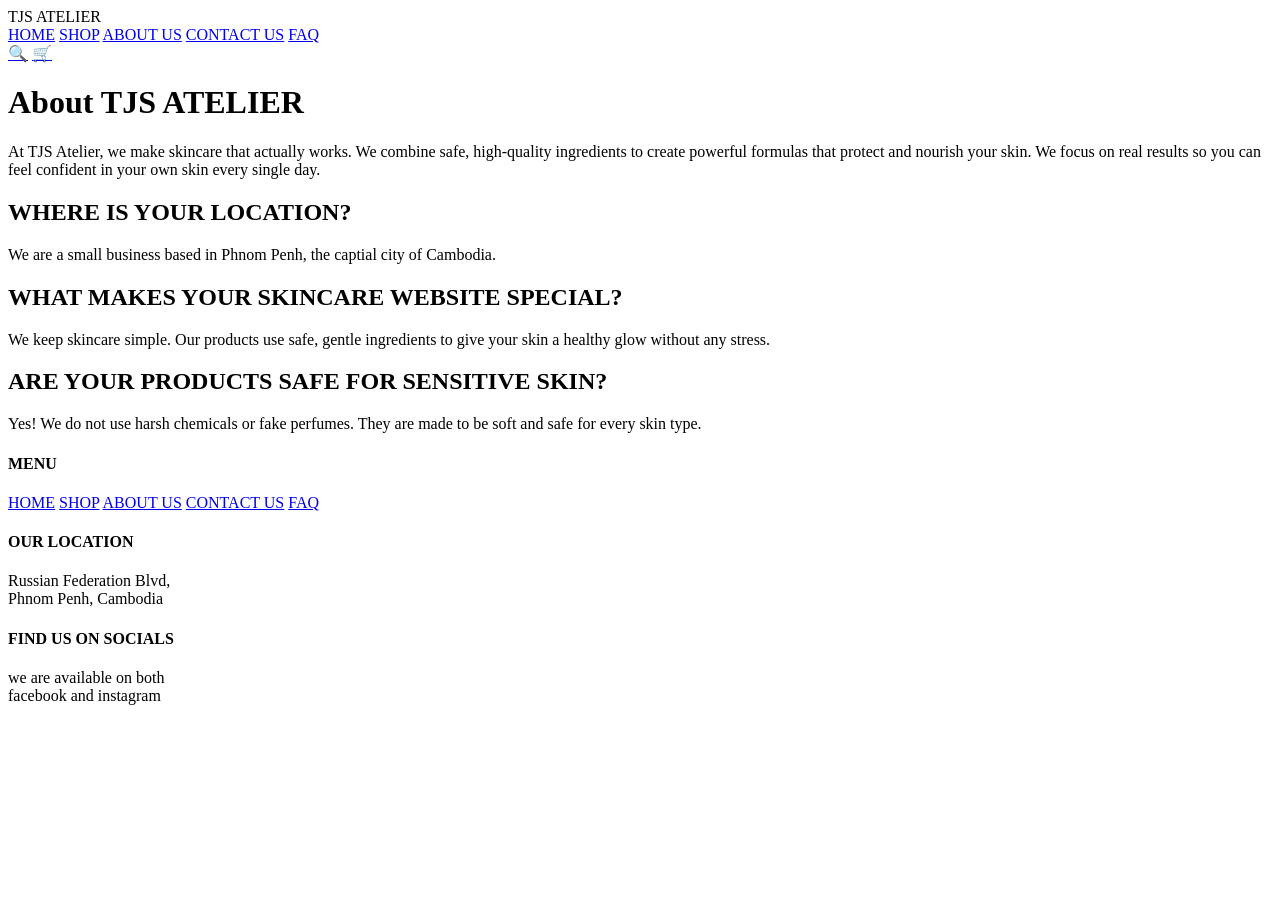
==== about.html @ a921d840 "Add files via upload" ====
<!DOCTYPE html>
<html lang="en">
<head>
    <meta charset="UTF-8">
    <meta name="viewport" content="width=device-width, initial-scale=1.0">
    <title>TJS Atelier - About Us</title>
    <link rel="stylesheet" href="style.css">
</head>
<body>
    <header class="navbar">
        <div class="logo">TJS ATELIER</div>
        <input type="checkbox" id="menu-btn" class="menu-check"style="display: none;">
  
    <label for="menu-btn" class="hamburger">
        <span class="line"></span>
        <span class="line"></span>
        <span class="line"></span>
    </label>
        <nav class="nav-links">
            <a href="home.html">HOME</a>
            <a href="shop.html">SHOP</a>
            <a href="about.html" class="active">ABOUT US</a>
            <a href="contact.html">CONTACT US</a>
            <a href="faq.html">FAQ</a>
        </nav>
        <div class="nav-icons">
            <a href="shop.html" class="icon-link"><span class="icon">🔍</span></a>
            <a href="shop.html" class="icon-link"><span class="icon">🛒</span></a>
        </div>
    </header>
    <main class="about-container">
        <h1 class="about-main-title">About TJS ATELIER</h1>
        <div class="about-section first-section">
            <p>At TJS Atelier, we make skincare that actually works. We combine safe, high-quality ingredients to create powerful formulas that protect and nourish your skin. We focus on real results so you can feel confident in your own skin every single day.</p>
        </div>
        <div class="about-section">
            <h2>WHERE IS YOUR LOCATION?</h2>
            <p>We are a small business based in Phnom Penh, the captial city of Cambodia.</p>
        </div>
        <div class="about-section">
            <h2>WHAT MAKES YOUR SKINCARE WEBSITE SPECIAL?</h2>
            <p>We keep skincare simple. Our products use safe, gentle ingredients to give your skin a healthy glow without any stress.</p>
        </div>
        <div class="about-section">
            <h2>ARE YOUR PRODUCTS SAFE FOR SENSITIVE SKIN?</h2>
            <p>Yes! We do not use harsh chemicals or fake perfumes. They are made to be soft and safe for every skin type.</p>
        </div>

    </main>
    <footer class="footer">
        <div class="footer-container">
            <div class="footer-column">
                <h4>MENU</h4>
                <div class="footer-links">
                    <a href="home.html">HOME</a>
                    <a href="shop.html">SHOP</a>
                    <a href="about.html">ABOUT US</a>
                    <a href="contact.html">CONTACT US</a>
                    <a href="faq.html">FAQ</a>
                </div>
            </div>
            <div class="footer-column">
                <h4>OUR LOCATION</h4>
                <p>Russian Federation Blvd, <br> Phnom Penh, Cambodia</p>
            </div>
            <div class="footer-column">
                <h4>FIND US ON SOCIALS</h4>
                <p>we are available on both <br>facebook and instagram</p>
            </div>

        </div>
    </footer>

</body>
</html>
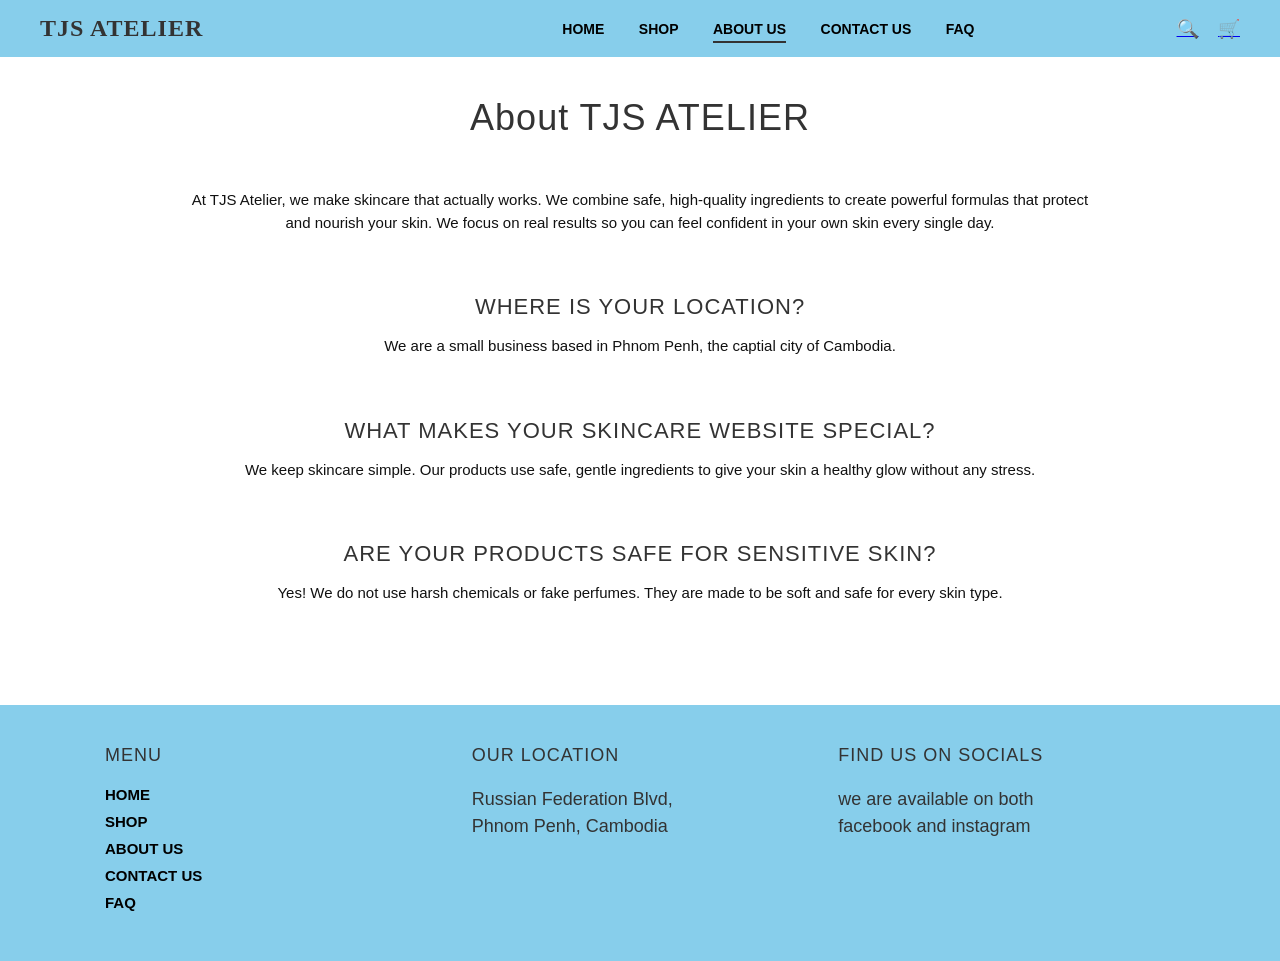
==== commit 79991e5e: "Add files via upload" ====
--- a/about.html
+++ b/about.html
@@ -4,7 +4,7 @@
     <meta charset="UTF-8">
     <meta name="viewport" content="width=device-width, initial-scale=1.0">
     <title>TJS Atelier - About Us</title>
-    <link rel="stylesheet" href="style.css">
+    <link rel="stylesheet" href="style.CSS">
 </head>
 <body>
     <header class="navbar">
@@ -17,7 +17,7 @@
         <span class="line"></span>
     </label>
         <nav class="nav-links">
-            <a href="home.html">HOME</a>
+            <a href="index.html">HOME</a>
             <a href="shop.html">SHOP</a>
             <a href="about.html" class="active">ABOUT US</a>
             <a href="contact.html">CONTACT US</a>
@@ -52,7 +52,7 @@
             <div class="footer-column">
                 <h4>MENU</h4>
                 <div class="footer-links">
-                    <a href="home.html">HOME</a>
+                    <a href="index.html">HOME</a>
                     <a href="shop.html">SHOP</a>
                     <a href="about.html">ABOUT US</a>
                     <a href="contact.html">CONTACT US</a>
--- a/style.CSS
+++ b/style.CSS
@@ -0,0 +1,946 @@
+
+* {
+    margin: 0;
+    padding: 0;
+    box-sizing: border-box;
+    font-family: 'Arial', sans-serif;
+}
+body {
+    background-color: #ffffff;
+    color: #333333;
+}
+
+.carousel-container {
+    width: 100%;
+    margin: 0 auto;
+    justify-content: center;
+    align-items: center;
+    padding: 20px;
+}
+
+.carousel-slides {
+    display: flex;
+    gap: 15px;
+    overflow-x: auto;
+    scroll-behavior: smooth;
+    padding: 10px 400px;
+    white-space: nowrap;
+    scrollbar-width: none;
+    -ms-overflow-style: none; 
+}
+
+.carousel-slides img.active {
+    transform: scale(2); 
+    opacity: 1;
+}
+
+.carousel-slides::-webkit-scrollbar {
+    display: none !important;
+    height: 0px !important;
+}
+
+.carousel-slides img {
+    flex-shrink: 0;
+    height: auto;
+    border-radius: 8px;
+    pointer-events: none; 
+    
+}
+
+.carousel-controls {
+    text-align: center;
+    margin-top: 10px;
+}
+
+.arrow-btn {
+    background: none;
+    border: none;
+    font-size: 20px;
+    cursor: pointer;
+    padding: 5px 10px;
+}
+
+
+.navbar {
+    display: flex;
+    justify-content: space-between;
+    align-items: center;
+    padding: 25px 5%;
+    background-color: #aae0ec; 
+}
+.logo {
+    font-size: 22px;
+    font-weight: bold;
+    font-family: 'Georgia', serif;
+}
+.nav-links a {
+    text-decoration: none;
+    color: #333;
+    margin: 0 15px;
+    font-size: 14px;
+    font-weight: 600;
+}
+.nav-links a.active {
+    border-bottom: 2px solid #333;
+    padding-bottom: 4px;
+}
+
+.nav-icons .icon {
+    margin-left: 15px;
+    cursor: pointer;
+    font-size: 18px;
+}
+.hero-images img {
+    max-width: 100000px;
+}
+.promo-bar {
+    background-color: #f7d6dc;
+    display: flex;
+    justify-content: space-between;
+    align-items: center;
+    padding: 12px 5%;
+    font-size: 15px;
+    flex-wrap: wrap; 
+    gap: 15px; 
+}
+
+.promo-link {
+  display: flex;
+  align-items: center;
+  text-decoration: none;
+  gap: 8px; 
+}
+
+.btn-icon {
+  width: 24px; 
+  height: auto;
+}
+@media (max-width: 768px) {
+  .promo-bar {
+    flex-direction: column; 
+    text-align: center; 
+    gap: 10px; 
+  }
+
+  .promo-link {
+    justify-content: center; 
+  }
+}
+
+.btn-icon {
+    width: 18px;
+    height: 18px;
+    object-fit: contain;
+    mix-blend-mode: multiply; 
+    position:relative;
+    top:15px;
+}
+.coupon-text {
+    border-bottom: 1px solid #333;
+    padding-bottom: 2px;
+}
+.order-btn {
+    background-color: #576574;
+    color: white;
+    border: none;
+    padding: 8px 20px;
+    border-radius: 15px;
+    cursor: pointer;
+}
+.category-meta {
+    display: flex;
+    flex-direction: column;
+    justify-content: center; 
+    align-items: center;     
+    flex-grow: 5;            
+    padding-bottom: 20px;    
+}
+.middle-banner {
+    display: flex;
+    flex-direction: row;
+    flex-wrap: wrap;   
+    gap: 20px;
+}
+.mid-banner-text,
+.mid-banner-img {
+    flex: 1;
+    min-width: 280px; 
+}
+
+.mid-banner-img img {
+    width: 100%;
+    height: auto;
+    display: block;
+}
+
+
+@media (max-width: 768px) {
+    .middle-banner {
+        flex-direction: column; 
+    }
+}
+
+.category-item-card h3 {
+    font-size: 18px;
+    font-weight: bold;
+    color: #000000;
+    text-align: center;
+    line-height: 1.4;
+    margin: 0;
+    font-family: 'Arial', sans-serif;
+}
+.category-section-container {
+    width: 90%;
+    max-width: 1100px;
+    margin: 50px auto;
+}
+
+.section-title {
+    font-size: 28px;
+    text-decoration: underline;
+    margin-bottom: 40px;
+    font-family: 'Georgia', serif;
+}
+.category-grid-matrix {
+    display: grid;
+    grid-template-columns: repeat(4, 1fr);
+    gap: 20px;
+}
+.category-item-card {
+    background-color: #f4f4f4;
+    border-radius: 35px;
+    padding: 24px;
+    width: 100%;
+    max-width: 314px;
+    height: 350px;
+    display: flex;
+    flex-direction: column;
+    box-sizing: border-box;
+    margin: 0 auto;
+}
+.category-visual-wrapper {
+   
+    border-radius: 25px;
+    width: 100%;
+    height: 230px;
+    display: flex;
+    align-items: center;
+    justify-content: center;
+    margin-bottom: 20px;
+}
+.category-visual-wrapper img {
+    max-width: 100%;
+    max-height: 100%;
+    border-radius: 20px;
+    object-fit: contain;
+}
+.category-meta {
+    display: flex;
+    flex-direction: column;
+    justify-content: flex-start;
+    flex-grow: 1;
+}
+.category-item-card h3 {
+    font-size: 18px;
+    font-weight: bold;
+    color: #000000;
+    margin-top: 5px;
+}
+.middle-banner {
+    background-color: #fcd5dc;
+    margin: 40px auto;
+    width: 90%;
+    max-width: 1100px;
+    border-radius: 20px;
+    padding: 40px;
+    display: flex;
+    justify-content: space-between;
+    align-items: center;
+    position: relative;
+}
+.mid-banner-text {
+    max-width: 40%;
+}
+.mid-banner-text h2 {
+    font-size: 28px;
+    margin-bottom: 15px;
+}
+.mid-banner-text .highlight {
+    color: #d63031;
+}
+.mid-banner-text p {
+    font-size: 30px;
+    color: #666;
+    margin-bottom: 20px;
+    line-height: 1.4;
+}
+.see-more-btn {
+    background-color: #000000;
+    color: #fff;
+    border: none;
+    padding: 8px 20px;
+    border-radius: 10px;
+    font-size: 12px;
+    cursor: pointer;
+}
+.mid-banner-img img {
+    max-width: 280px;
+    object-fit: contain;
+    mix-blend-mode: multiply; 
+}
+
+.stats-box {
+    display: flex;
+    flex-direction: column;
+    gap: 20px;
+}
+.stat-item {
+    text-align: right;
+}
+.stat-num {
+    display: block;
+    font-size: 32px;
+    font-weight: bold;
+    color: #d63031;
+}
+.stat-lbl {
+    font-size: 12px;
+    color: #444;
+}
+.stars {
+    display: block;
+    font-size: 12px;
+    margin-top: 2px;
+}
+.best-sellers-header {
+    display: flex;
+    align-items: center;
+    padding: 20px 5%;
+}
+.line-left {
+    flex-grow: 0.1;
+    border: none;
+    border-top: 1px solid #333;
+    margin-right: 15px;
+}
+.best-sellers-header h2 {
+    font-family: 'Georgia', serif;
+    font-size: 22px;
+}
+.view-all-btn {
+    margin-left: auto;
+    background: transparent;
+    border: 1px solid #333;
+    padding: 5px 15px;
+    border-radius: 20px;
+    cursor: pointer;
+    font-size: 12px;
+}
+.best-sellers-section-container {
+    width: 90%;
+    max-width: 1100px; 
+    margin: 40px auto; 
+    background-color: #ffffff;
+}
+.best-sellers-title-row {
+    display: flex;
+    justify-content: space-between;
+    align-items: center;
+    border-bottom: 2px solid #333333;
+    padding-bottom: 8px;
+    margin-bottom: 30px;
+}
+
+.best-sellers-title-row h2 {
+    font-family: 'Georgia', serif;
+    font-size: 26px;
+    font-weight: bold;
+    color: #000000;
+}
+
+.top-view-all-btn {
+    background: transparent;
+    border: 1px solid #777777;
+    padding: 5px 18px;
+    border-radius: 20px;
+    font-size: 12px;
+    cursor: pointer;
+    color: #444444;
+}
+.skincare-products-grid {
+    display: grid;
+    grid-template-columns: repeat(4, 1fr); 
+    gap: 20px; 
+}
+.skincare-item-card {
+    background-color: #f4f4f4;
+    border-radius: 35px;
+    padding: 20px;
+    width: 100%; 
+    max-width: 314px;
+    height: 458px;
+    display: flex;
+    flex-direction: column;
+    box-sizing: border-box;
+    margin: 0 auto; 
+}
+.visual-wrapper {
+    
+    border-radius: 25px;
+    width: 100%;
+    height: 230px;
+    display: flex;
+    align-items: center;
+    justify-content: center;
+    margin-bottom: 15px;
+}
+
+.visual-wrapper img {
+    max-width: 100%;
+    max-height: 100%;
+    border-radius: 20px;
+    object-fit: contain;
+}
+
+.item-meta-info {
+    display: flex;
+    flex-direction: column;
+    flex-grow: 1;
+}
+
+.top-meta-line {
+    display: flex;
+    justify-content: space-between;
+    align-items: flex-start;
+    margin-bottom: 8px;
+}
+
+.brand-heading {
+    font-weight: bold;
+    font-size: 16px;
+    color: #000000;
+}
+
+.price-stack {
+    display: flex;
+    flex-direction: column;
+    text-align: right;
+}
+
+.was-price {
+    font-size: 11px;
+    color: #b0b0b0;
+    text-decoration: line-through;
+}
+
+.now-price {
+    font-size: 12px;
+    font-weight: bold;
+    color: #ff3b30;
+}
+
+.product-variant-title {
+    font-size: 12px;
+    color: #444444;
+    margin-bottom: 15px;
+    line-height: 1.4;
+}
+
+.bottom-action-line {
+    display: flex;
+    justify-content: space-between;
+    align-items: center;
+    margin-top: auto; 
+    padding-bottom: 5px;
+}
+
+.action-trigger-text {
+    font-size: 12px;
+    color: #888888;
+}
+
+.action-buy-button {
+    background-color: #5ac8fa;
+    color: #ffffff;
+    border: none;
+    padding: 6px 22px;
+    font-size: 13px;
+    font-weight: bold;
+    border-radius: 12px;
+    cursor: pointer;
+}
+
+.footer-btn-wrapper {
+    text-align: center;
+    margin-top: 50px;
+}
+
+.load-more-btn {
+    background-color: #dbdbdb;
+    color: #111111;
+    border: none;
+    padding: 15px 70px;
+    font-size: 16px;
+    border-radius: 25px;
+    cursor: pointer;
+}
+* {
+    margin: 0;
+    padding: 0;
+    box-sizing: border-box;
+    font-family: Arial, sans-serif; 
+}
+.navbar {
+    background-color: #87ceeb; 
+    display: flex;
+    justify-content: space-between;
+    align-items: center;
+    padding: 15px 40px;
+}
+.logo {
+    font-size: 24px;
+    font-weight: bold;
+    letter-spacing: 1px;
+}
+.nav-links a {
+    text-decoration: none;
+    color: #000000;
+    margin: 0 15px;
+    font-size: 14px;
+    font-weight: bold;
+}
+.nav-links a:hover {
+    text-decoration: underline;
+}
+.nav-icons .icon {
+    font-size: 18px;
+    margin-left: 15px;
+    cursor: pointer;
+}
+.shop-container {
+    max-width: 1200px;
+    margin: 0 auto;
+    padding: 40px 20px;
+    text-align: center;
+}
+
+.shop-title {
+    font-size: 36px;
+    font-weight: normal;
+    margin-bottom: 40px;
+    letter-spacing: 2px;
+}
+.menu-grid {
+    display: flex;
+    justify-content: space-between;
+    align-items: flex-start;
+    flex-wrap: wrap;
+}
+.menu-column {
+    flex: 1;
+    min-width: 200px;
+    margin: 10px;
+}
+.category-title {
+    font-size: 18px;
+    text-decoration: underline;
+    margin-bottom: 15px;
+    letter-spacing: 1px;
+}
+.section-spacer {
+    margin-top: 40px; 
+}
+.hidden-title {
+    visibility: hidden;
+}
+.item-list {
+    list-style: none; 
+}
+.item-list li {
+    margin-bottom: 10px;
+}
+.item-list a {
+    text-decoration: none;
+    color: #333333;
+    font-size: 14px;
+    transition: color 0.2s;
+}
+
+.item-list a:hover {
+    color: #87ceeb; 
+}
+/* --------------------------------------------------------- About Page Styling ------------------------------------------ */
+
+
+.about-container {
+    max-width: 950px; 
+    margin: 0 auto;
+    padding: 40px 20px;
+    text-align: center; 
+}
+.about-main-title {
+    font-size: 36px;
+    font-weight: normal;
+    margin-bottom: 50px;
+    letter-spacing: 1px;
+}
+.about-section {
+    margin-bottom: 60px; 
+}
+.first-section p {
+    font-size: 16px;
+    line-height: 1.6; 
+    color: #000000;
+}
+.about-section h2 {
+    font-size: 22px;
+    font-weight: normal;
+    letter-spacing: 1px;
+    margin-bottom: 15px;
+    text-transform: uppercase; 
+}
+
+
+.about-section p {
+    font-size: 15px;
+    color: #111111;
+    line-height: 1.5;
+}
+/*-------------------------------------------- Contact us page style*-----------------------------------------------/
+/* --- Contact Page Layout --- */
+.contact-container {
+    max-width: 1000px;
+    margin: 0 auto;
+    padding: 40px 20px 80px 20px; 
+    text-align: center;
+}
+
+.contact-main-title {
+    font-size: 36px;
+    font-weight: normal;
+    margin-bottom: 20px;
+    letter-spacing: 2px;
+}
+
+.contact-intro {
+    font-size: 18px;
+    line-height: 1.6;
+    max-width: 800px;
+    margin: 0 auto 50px auto;
+}
+
+
+.contact-content {
+    display: flex;
+    justify-content: space-between;
+    align-items: flex-start;
+    text-align: left;
+    gap: 50px;
+}
+
+
+.contact-info {
+    flex: 1;
+    padding-left: 20px;
+}
+
+.info-group {
+    margin-bottom: 30px;
+}
+
+.info-group h3 {
+    font-size: 18px;
+    font-weight: normal;
+    margin-bottom: 5px;
+    letter-spacing: 1px;
+}
+
+.info-group p {
+    font-size: 16px;
+    color: #444444;
+}
+
+
+.contact-form-wrapper {
+    flex: 1;
+}
+
+.contact-form {
+    display: flex;
+    flex-direction: column;
+    width: 100%;
+}
+
+.form-group {
+    margin-bottom: 20px;
+    display: flex;
+    flex-direction: column;
+}
+
+.form-group label {
+    font-size: 14px;
+    margin-bottom: 8px;
+    letter-spacing: 1px;
+}
+
+
+.form-group input, 
+.form-group textarea {
+    width: 100%;
+    padding: 15px 20px;
+    border: 1px solid #999999;
+    border-radius: 20px; 
+    background-color: #fcfcfc;
+    font-size: 14px;
+    outline: none;
+    box-sizing: border-box;
+}
+
+
+.form-group input {
+    height: 50px;
+}
+
+.form-group textarea {
+    height: 70px;
+    resize: none;
+}
+
+.footer {
+    background-color: #87ceeb; 
+    padding: 40px 20px;
+    width: 100%;
+}
+
+.footer-container {
+    max-width: 1100px;
+    margin: 0 auto;
+    display: flex;
+    justify-content: space-between;
+    align-items: flex-start;
+}
+
+.footer-column {
+    flex: 1;
+    margin: 0 15px;
+}
+
+.footer-column h4 {
+    font-size: 18px;
+    font-weight: normal;
+    margin-bottom: 20px;
+    letter-spacing: 1px;
+    text-transform: uppercase;
+}
+
+.footer-column p {
+    font-size: 18px;
+    line-height: 1.5;
+}
+
+.footer-links {
+    display: flex;
+    flex-direction: column;
+}
+
+.footer-links a {
+    text-decoration: none;
+    color: #000000;
+    font-size: 15px;
+    margin-bottom: 10px;
+    font-weight: bold;
+}
+
+.footer-links a:hover {
+    text-decoration: underline;
+}
+/* ---------------------------------------------- FAQ Page Style--------------------------------- --- */
+.faq-container {
+    max-width: 950px;
+    margin: 0 auto;
+    padding: 40px 20px;
+    text-align: center; 
+}
+.faq-main-title {
+    font-size: 38px;
+    font-weight: normal;
+    margin-bottom: 60px;
+}
+.faq-section {
+    margin-bottom: 70px;
+}
+.faq-section h2 {
+    font-size: 22px;
+    font-weight: normal;
+    letter-spacing: 1px;
+    margin-bottom: 15px;
+}
+.faq-section p {
+    font-size: 15px;
+    color: #111111;
+    line-height: 1.6;
+    max-width: 800px; 
+    margin: 0 auto; 
+}
+.button-link {
+    text-decoration: none;
+    display: inline-block; 
+}
+.promo-link {
+    text-decoration: none;
+    display: inline-block;
+}
+.order-btn {
+  display: inline-flex;
+  align-items: center;
+  justify-content: center;
+  gap: 12px; 
+  padding: 10px 20px; 
+}
+
+
+.btn-icon {
+  width: 50px;  
+  height: auto;  
+  display: inline-block;
+}
+.container {
+    width: 1100px; 
+}
+
+.skincare-products-grid {
+    display: grid;
+    
+    grid-template-columns: repeat(auto-fit, minmax(250px, 1fr));
+   
+    gap: 20px; 
+    padding: 20px;
+    width: 100%;
+    box-sizing: border-box;
+}
+
+.skincare-item-card {
+    display: flex;
+    flex-direction: column;
+    justify-content: space-between;
+    height: 100%; 
+    background-color: #fff;
+    border: 1px solid #eee;
+    border-radius: 8px;
+    overflow: hidden;
+}
+
+
+.visual-wrapper img {
+    width: 100%;
+    height: 250px;
+    object-fit: cover; 
+    display: block;
+}
+
+.category-grid-matrix {
+    display: grid;
+   
+    grid-template-columns: repeat(auto-fit, minmax(220px, 1fr));
+    gap: 20px;
+    padding: 20px;
+    width: 100%;
+    box-sizing: border-box;
+}
+.category-item-card {
+    display: flex;
+    flex-direction: column;
+    background-color: #fff;
+    border: 1px solid #eee;
+    border-radius: 8px;
+    overflow: hidden;
+    height: 100%; 
+}
+
+
+.category-visual-wrapper img {
+    width: 100%;
+    height: 200px; 
+    object-fit: cover;
+    display: block;
+}
+
+
+.category-meta {
+    padding: 15px;
+}
+
+.category-meta h2 {
+    margin: 0;
+    font-size: 1.2rem;
+}
+
+.skincare-products-grid {
+    display: grid;
+
+    grid-template-columns: repeat(auto-fit, minmax(250px, 1fr));
+    gap: 20px; 
+}
+
+.visual-wrapper img {
+    width: 100%;
+    height: auto; /* Keeps your image proportions accurate */
+    display: block;
+}
+
+.category-grid-matrix {
+    display: grid;
+    grid-template-columns: repeat(auto-fit, minmax(220px, 1fr));
+    gap: 20px;
+}
+
+.category-visual-wrapper img {
+    width: 100%;
+    height: auto;
+    display: block;
+}
+@media (max-width: 768px) {
+
+  .navbar {
+    position: relative; 
+  }
+
+  .hamburger {
+    display: flex;
+    flex-direction: column;
+    gap: 5px;
+    cursor: pointer;
+  }
+
+  .line {
+    display: block;
+    width: 25px;
+    height: 3px;
+    background-color: #000;
+  }
+
+  .menu-check {
+    display: none;
+  }
+  .nav-links {
+    display: none; 
+    flex-direction: column;
+    position: absolute;
+    top: 100%; 
+    right: 0;   
+    width: 150px; 
+    gap: 0;
+    background-color: #ffffff; 
+    z-index: 10; 
+  }
+
+  .nav-links a {
+    display: block;
+    width: 100%;
+    padding: 12px 15px;
+    box-sizing: border-box; 
+  }
+  .menu-check:checked ~ .nav-links {
+    display: flex;
+  }
+}
